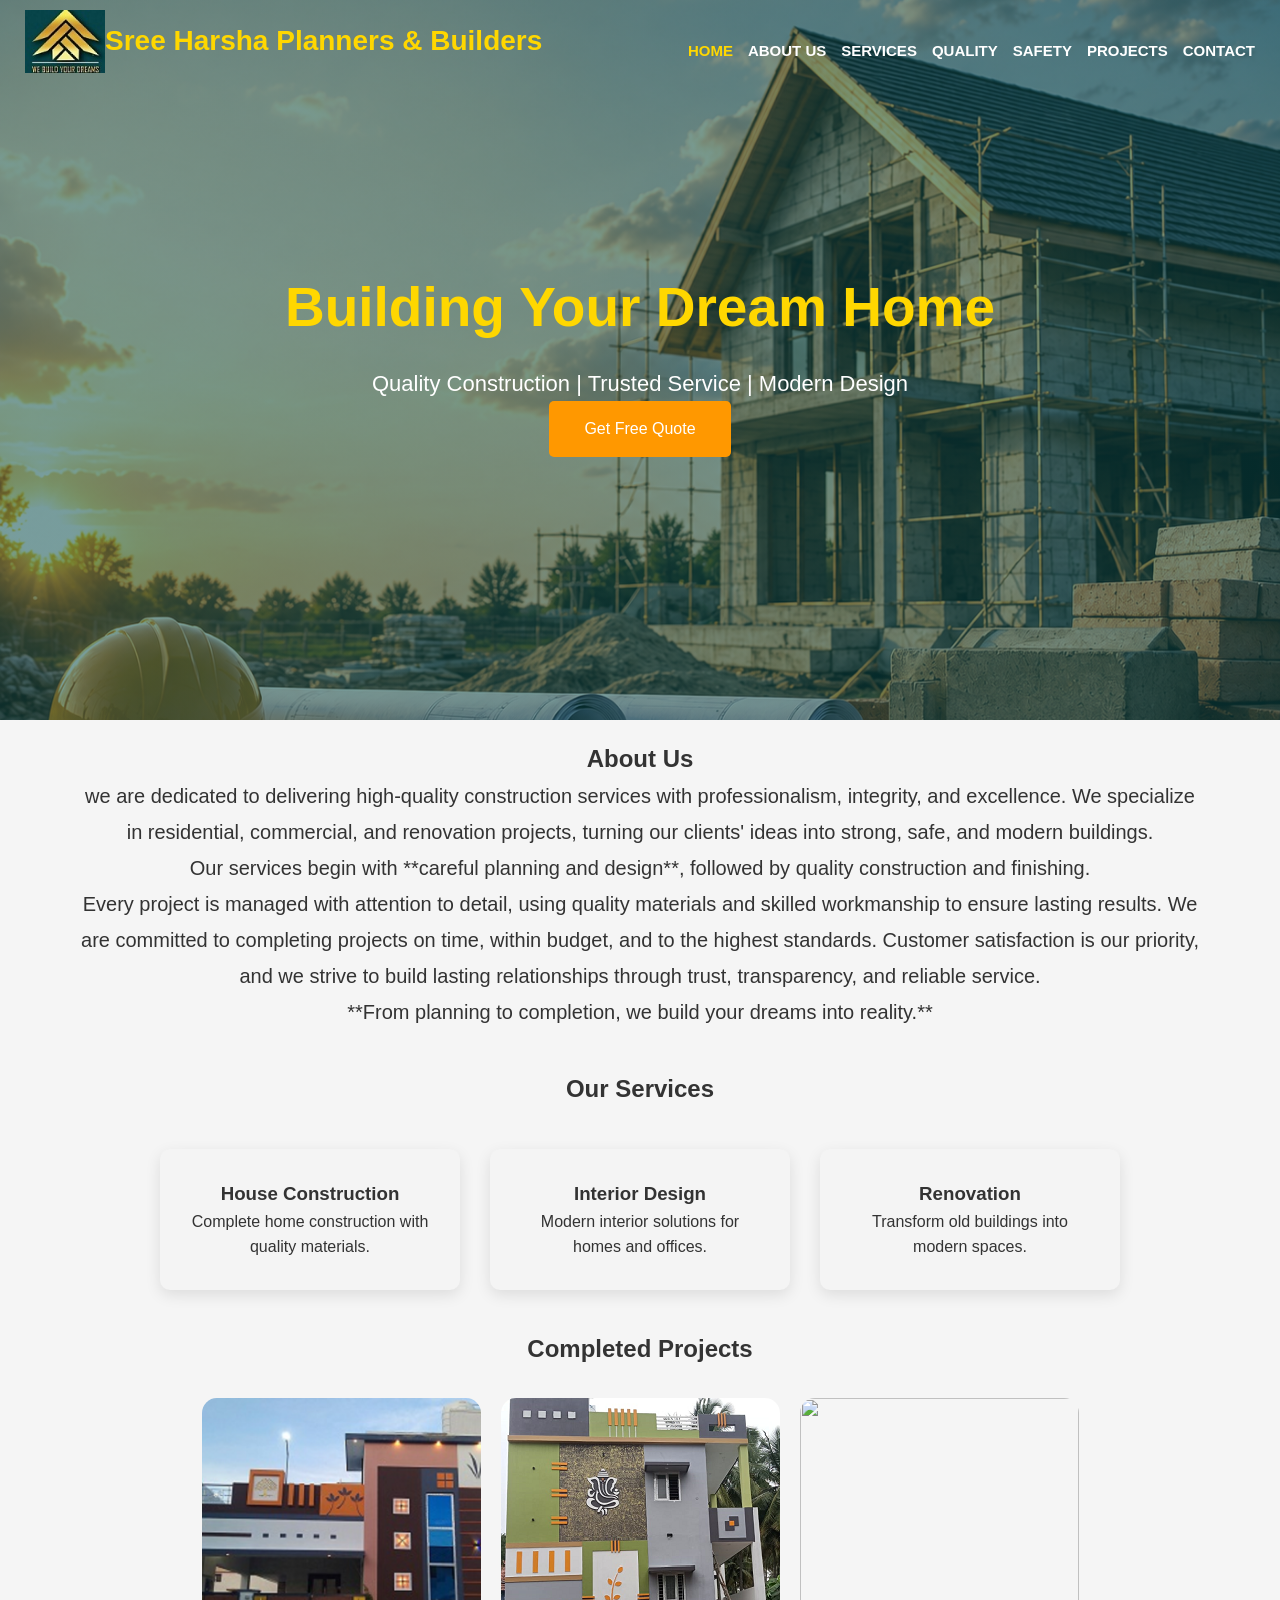
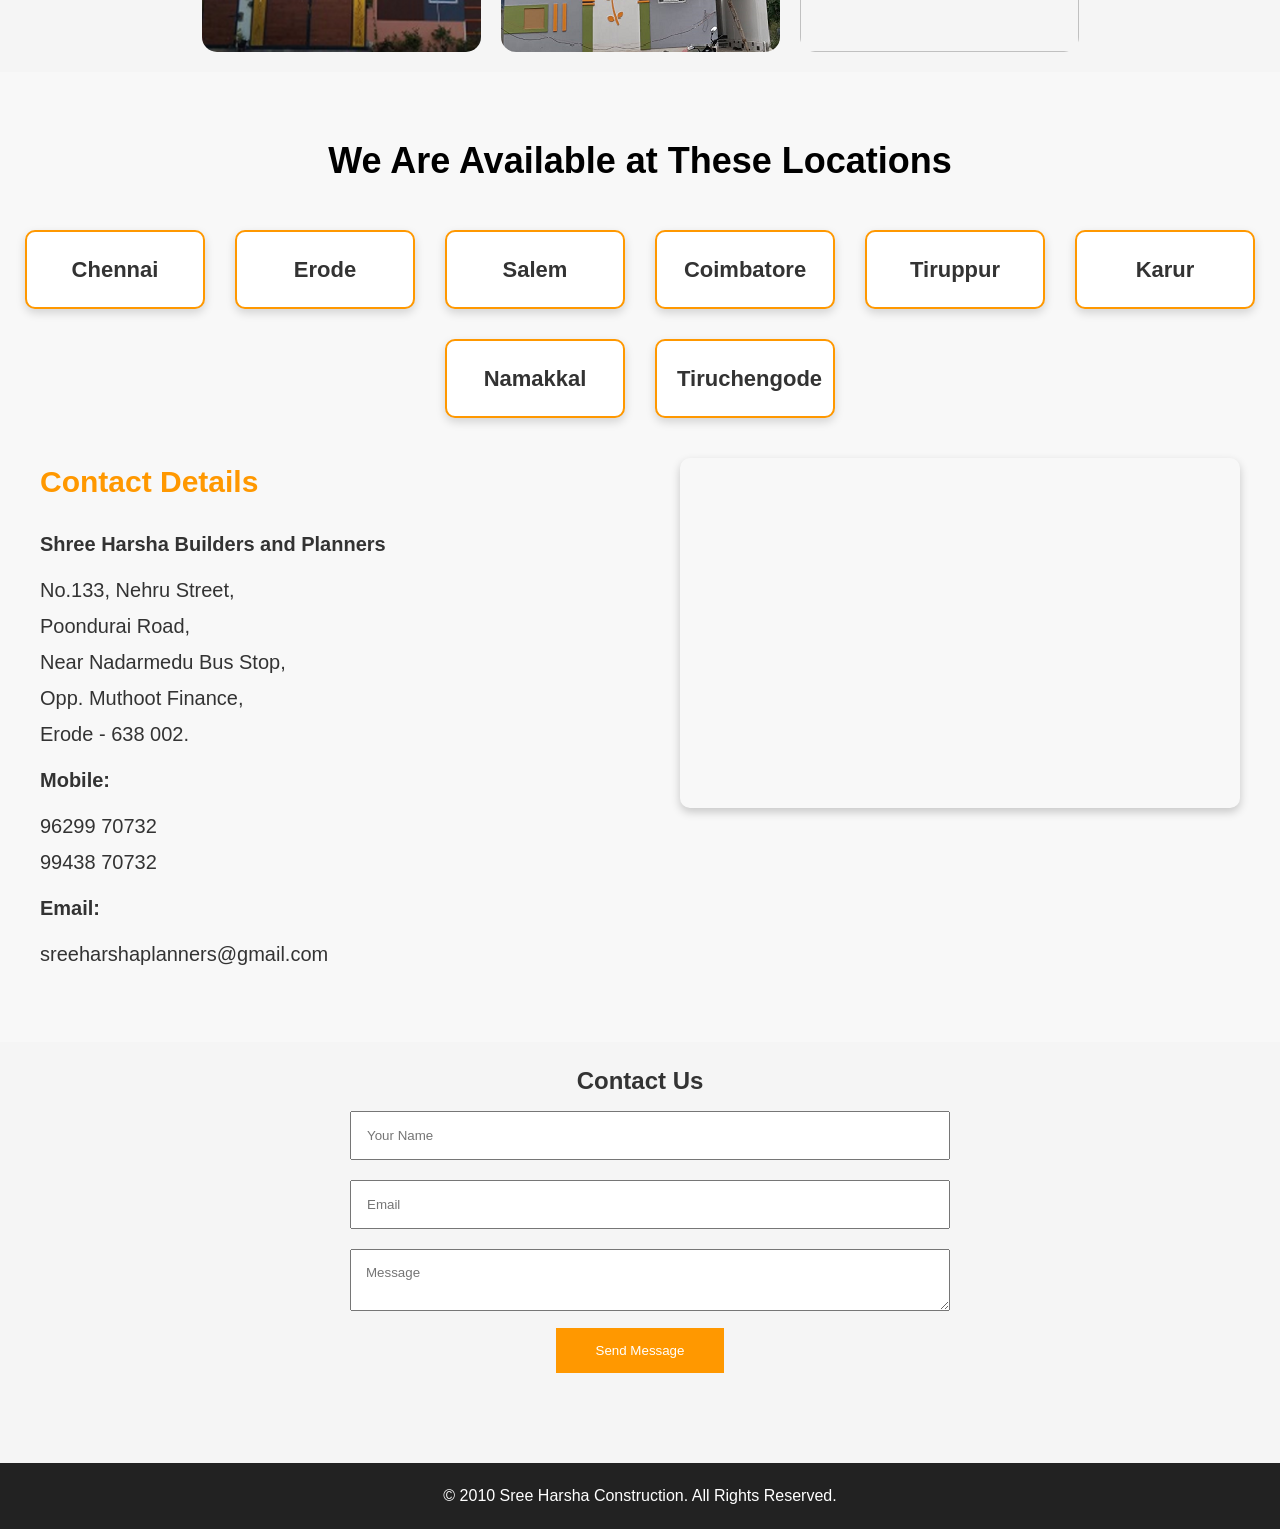
==== index.html @ abfc54a1 "Update index.html" ====
<!DOCTYPE html>
<html lang="en">
<head>
<meta charset="UTF-8">
<meta name="viewport" content="width=device-width, initial-scale=1.0">
    <meta name="keywords" content="construction Sree harsha Planners & Builders, construction company,construction near by, builders in Erode, Sree Harsha Planners and Builders, house construction Erode">
    <meta name="description" content="Sree Harsha  Planners & Builders offers house construction, renovation, interior design, and building planning services in Erode and nearby areas.">
<title>Sree Harsha Planners & Builders | Construction Company in Erode</title>
<link rel="stylesheet" href="style.css">
</head>
<body>
<header>
    <nav>
<div class="logo">
  <a href="index.html">
    <img src="images/logo.png" alt="BuildStrong Construction Logo">
          <h2>Sree Harsha Planners & Builders </h2>
</a>
</div>

        <ul>
            <li><a href="index.html" class="active">HOME</a></li>
            <li><a href="about.html">ABOUT US</a></li>
            <li><a href="services.html">SERVICES</a></li>
            <li><a href="quality.html">QUALITY</a></li>
          
            <li><a href="safty.html">SAFETY</a></li>
            <li><a href="projects.html">PROJECTS</a></li>
            <li><a href="contact.html" >CONTACT</a></li>
        </ul>
    </nav>

<div class="hero">
<h1>Building Your Dream Home</h1>
<p>Quality Construction | Trusted Service | Modern Design</p>
<a href="#contact" class="btn">Get Free Quote</a>
</div>

</header>
<section id="about" class="about">
<h2>About Us</h2>

<p>
 we are dedicated to delivering high-quality construction services with professionalism, integrity, and excellence. We specialize in residential, commercial, and renovation projects, turning our clients' ideas into strong, safe, and modern buildings.

<br>Our services begin with **careful planning and design**, followed by quality construction and finishing.</br>
Every project is managed with attention to detail, using quality materials and skilled workmanship to ensure lasting results.

We are committed to completing projects on time, within budget, and to the highest standards. Customer satisfaction is our priority, and we strive to build lasting relationships through trust, transparency, and reliable service.
<br>**From planning to completion, we build your dreams into reality.**</br>
</p>
</section>
<section id="services">
<h2>Our Services</h2>
<div class="cards">
<div class="card">
<h3>House Construction</h3>
<p>Complete home construction with quality materials.</p>
</div>
<div class="card">
<h3>Interior Design</h3>
<p>Modern interior solutions for homes and offices.</p>
</div>
<div class="card">
<h3>Renovation</h3>
<p>Transform old buildings into modern spaces.</p>
</div>
</div>
</section>
<section id="projects">
<h2>Completed Projects</h2>
<div class="gallery">
<img src="images\IMG_20260610_184210.png">
<img src="images\IMG-20251127-WA0011.png">
<img src="https://images.unsplash.com/photo-1484154218962-a197022b5858?w=500">
</div>
</section>
<section class="location-section">
<h2>We Are Available at These Locations</h2>
<div class="location-container">
  <div class="location-card">Chennai</div>
 <div class="location-card">Erode</div>  
 <div class="location-card">Salem</div>
 <div class="location-card">Coimbatore</div> 
 <div class="location-card">Tiruppur</div>  
<div class="location-card">Karur</div>
 <div class="location-card">Namakkal</div> 
<div class="location-card">Tiruchengode</div>
</div>
<div class="contact-container">
<div class="contact-left">
<h3>Contact Details</h3>
<p><strong>Shree Harsha Builders and Planners</strong></p>
<p>
No.133, Nehru Street,<br>
Poondurai Road,<br>
Near Nadarmedu Bus Stop,<br>
Opp. Muthoot Finance,<br>
Erode - 638 002.
</p>
<p><strong>Mobile:</strong></p>
<p>96299 70732<br>
99438 70732
</p>
<p><strong>Email:</strong></p>
<p>sreeharshaplanners@gmail.com
</div>
<div class="contact-right">
<iframe
src="https://www.google.com/maps?q=No.133,Nehru%20Street,Poondurai%20Road,Erode%20638002&output=embed"
width="100%"
height="320"
style="border:0;"
allowfullscreen=""
loading="lazy">
</iframe>
</div>
</div>
</section>
<section id="contact">
<h2>Contact Us</h2>
<form>
<input type="text" placeholder="Your Name">
<input type="email" placeholder="Email">
<textarea placeholder="Message"></textarea>
<button>Send Message</button>
</form>
</section>
<footer>
<p>&copy; 2010 Sree Harsha Construction. All Rights Reserved.</p>
</footer>

<script src="script.js"></script>

</body>
</html>
---- style.css ----
*{
margin:0;
padding:0;
box-sizing:border-box;
font-family:Arial,sans-serif;
}
body{
    background:#f5f5f5;
    color:#333;
line-height:1.6;

}
header{
    
background-image:    linear-gradient(rgba(10,77,77,0.55), rgba(10,77,77,0.55)),
url("images/backgroundhome.png");
    background-size: cover;
  background-position: center;
    background-repeat: no-repeat;
    height:80vh;
    width:100%;
 
}
.logo a {
    display:flex;
    align-items:center;
 text-decoration:none;
}
.logo img{
    width:80px;
    height:auto;
       display:block;
background:transparent;
}
.logo h2{
    color:#FFD700;      
font-size:28px;

white-space:nowrap;
}
nav{
position:absolute;
    top:0;
    left:0;
    width:100%;
    display:flex;
    justify-content:space-between;
    align-items:center;
    padding:10px 25px;
    background:transparent;
    z-index:1000;
 box-sizing:border-box;

}

nav ul{
    display:flex;
    list-style:none;
      gap:15px;/* Centers the menu */
     margin-top:18px;
}

nav ul li a{
     text-decoration:none;
    color:#fff;
    font-size:15px;
    font-weight:bold;
    transition:.3s;

}


nav ul li a:hover,nav ul li a.active{
    color:#FFD700;
}

.hero{
height:80vh;
    display:flex;
    justify-content:center;
    align-items:center;
    flex-direction:column;
    text-align:center;
}
.hero h1{
font-size:55px;
color:#ffd700;
margin-bottom:15px;
}
.hero p{
font-size:22px;
color:white;
}

.btn{
background:#ff9800;
padding:15px 35px;
color:white;
text-decoration:none;
border-radius:5px;
}

section{
padding:20px 80px;
text-align:center;
}
.about p{
    font-size:20px;
    line-height:1.8;

}
.cards{
display:flex;
justify-content:center;
gap:30px;
margin-top:40px;
flex-wrap:wrap;
}
.card{
width:300px;
padding:30px;
background:#f4f4f4;
border-radius:10px;
box-shadow:0 5px 15px rgba(0,0,0,.1);
}
.gallery{
display:flex;
justify-content:center;
gap:20px;
flex-wrap:wrap;
margin-top:30px;
}

.gallery img{
    
width:279px;
    
height:254px;
    
object-fit:cover;
    
border-radius:15px;

}


form{
max-width:600px;
margin:auto;
}

input,textarea{
width:100%;
padding:15px;
margin:10px;
}

button{
padding:15px 40px;
background:#ff9800;
border:none;
color:white;
cursor:pointer;
}


.location-section{
text-align: center;
    
padding: 60px 20px;
    
background: #f8f8f8;
color:#000; 
   
}

.location-section h2{
    text-align:center;
      margin-bottom:40px;
    font-size:36px;
}

.location-list {
    list-style: none;
    padding: 0;
    margin: 30px 0;
}

.location-container {
    display: flex;
    flex-wrap: wrap;
    justify-content: center;
    gap: 30px;
    margin: 40px 0;
}

.location-card {
    width: 180px;
    padding: 20px;
    background: #ffffff;
    border: 2px solid #ff9800;
    border-radius: 10px;
    text-align: center;
    font-size: 22px;
    font-weight: bold;
    color: #333;
    box-shadow: 0 4px 10px rgba(0,0,0,0.15);
    transition: 0.3s;
}

.location-card:hover {
    background: #ff9800;
    color: #ffffff;
    transform: translateY(-5px);
}

.contact-container{
    display:flex;
    justify-content:space-between;
align-items:flex-start;
    gap:80px;
    flex-wrap:wrap;
 max-width: 1200px;
    
margin: auto;
}

.contact-left{
    flex:1;
    min-width:300px;
text-align:left;
}

.contact-left h3{
font-size:30px;
    color:#ff9800;
    margin-bottom:20px;
}

.contact-left p{
    line-height:1.8;
    font-size:20px;
margin:10px 0;
color:#333;
}

.contact-right{
    flex:1;
    min-width:350px;
}

.contact-right iframe{
    width:100%;
    height:350px;
border:0;
    border-radius:10px;
box-shadow:0 4px 10px rgba(0,0,0,0.2);
}

.container{
    display:flex;
}

.left-side{
    width:50%;
}

.right-side{
    width:50%;
}
footer{
    background:#222;
    color:#fff;
    text-align:center;
    padding:20px;
 margin-top:70px;
}

@media (max-width:768px){
    /* HEADER */
    header{
     height:600px;
          }
    /* NAVIGATION */
    nav{
        position:relative;
        flex-direction:column;
        align-items:center;
        padding:15px;
    }

    .logo a{
     flex-direction:row;
        padding:0;
        margin-bottom:15px;
    }
     .logo img{
        width:65px;
    }
    .logo h2{
        font-size:21px;
        text-align:center;
        white-space:normal;
        margin-left:8px;
    }

    nav ul{
        flex-direction:column;
        gap:10px;
       margin:0;
    }
  nav ul li{
        margin:0;
    }

    nav ul li a{
        font-size:16px;
    }

    /* HERO */
    .hero{
  position:absolute;
        height:auto;
        top:380px;
        padding:0 15px;
          }
    .hero h1{
        font-size:38px;
              }
    .hero p{
        font-size:17px;
        line-height:1.5;
    }
    .btn{
        display:inline-block;
        padding:12px 25px;
        font-size:16px;
    }
    /* SECTIONS */
    section{
        padding:40px 20px;
    }
    /* ABOUT */
    .about p{
        font-size:17px;
        line-height:1.7;
    }


    /* CARDS */
    .cards{
        flex-direction:column;
        align-items:center;
        gap:20px;
    }

    .card{
        width:100%;
        max-width:350px;
    }


    /* GALLERY */
    .gallery{
        gap:15px;
    }

    .gallery img{
        width:100%;
        max-width:350px;
        height:auto;
    }


    /* LOCATIONS */
    .location-container{
        flex-direction:column;
        align-items:center;
        gap:20px;
    }

    .location-card{
        width:100%;
        max-width:300px;
        font-size:18px;
    }


    /* CONTACT */
    .contact-container{
        flex-direction:column;
        align-items:center;
        gap:30px;
    }

    .contact-left,
    .contact-right{
        width:100%;
        min-width:100%;
    }

    .contact-left{
        text-align:center;
    }

    .contact-left h3{
        font-size:26px;
    }

    .contact-left p{
        font-size:17px;
        line-height:1.7;
    }

    .contact-right iframe{
        width:100%;
        height:300px;
    }


    /* FORM */
    form{
        width:100%;
    }

    input,
    textarea{
        width:100%;
        margin:10px 0;
    }

    button{
        width:100%;
    }


    /* CONTAINER */
    .container{
        flex-direction:column;
        width:95%;
        margin:auto;
    }

    .left-side,
    .right-side{
        width:100%;
    }


    /* FOOTER */
    footer{
        padding:20px 15px;
    }

    footer h2{
        font-size:22px;
    }

    footer p{
        font-size:14px;
    }


    /* IFRAME */
    iframe{
        width:100%;
        max-width:100%;
    }

}
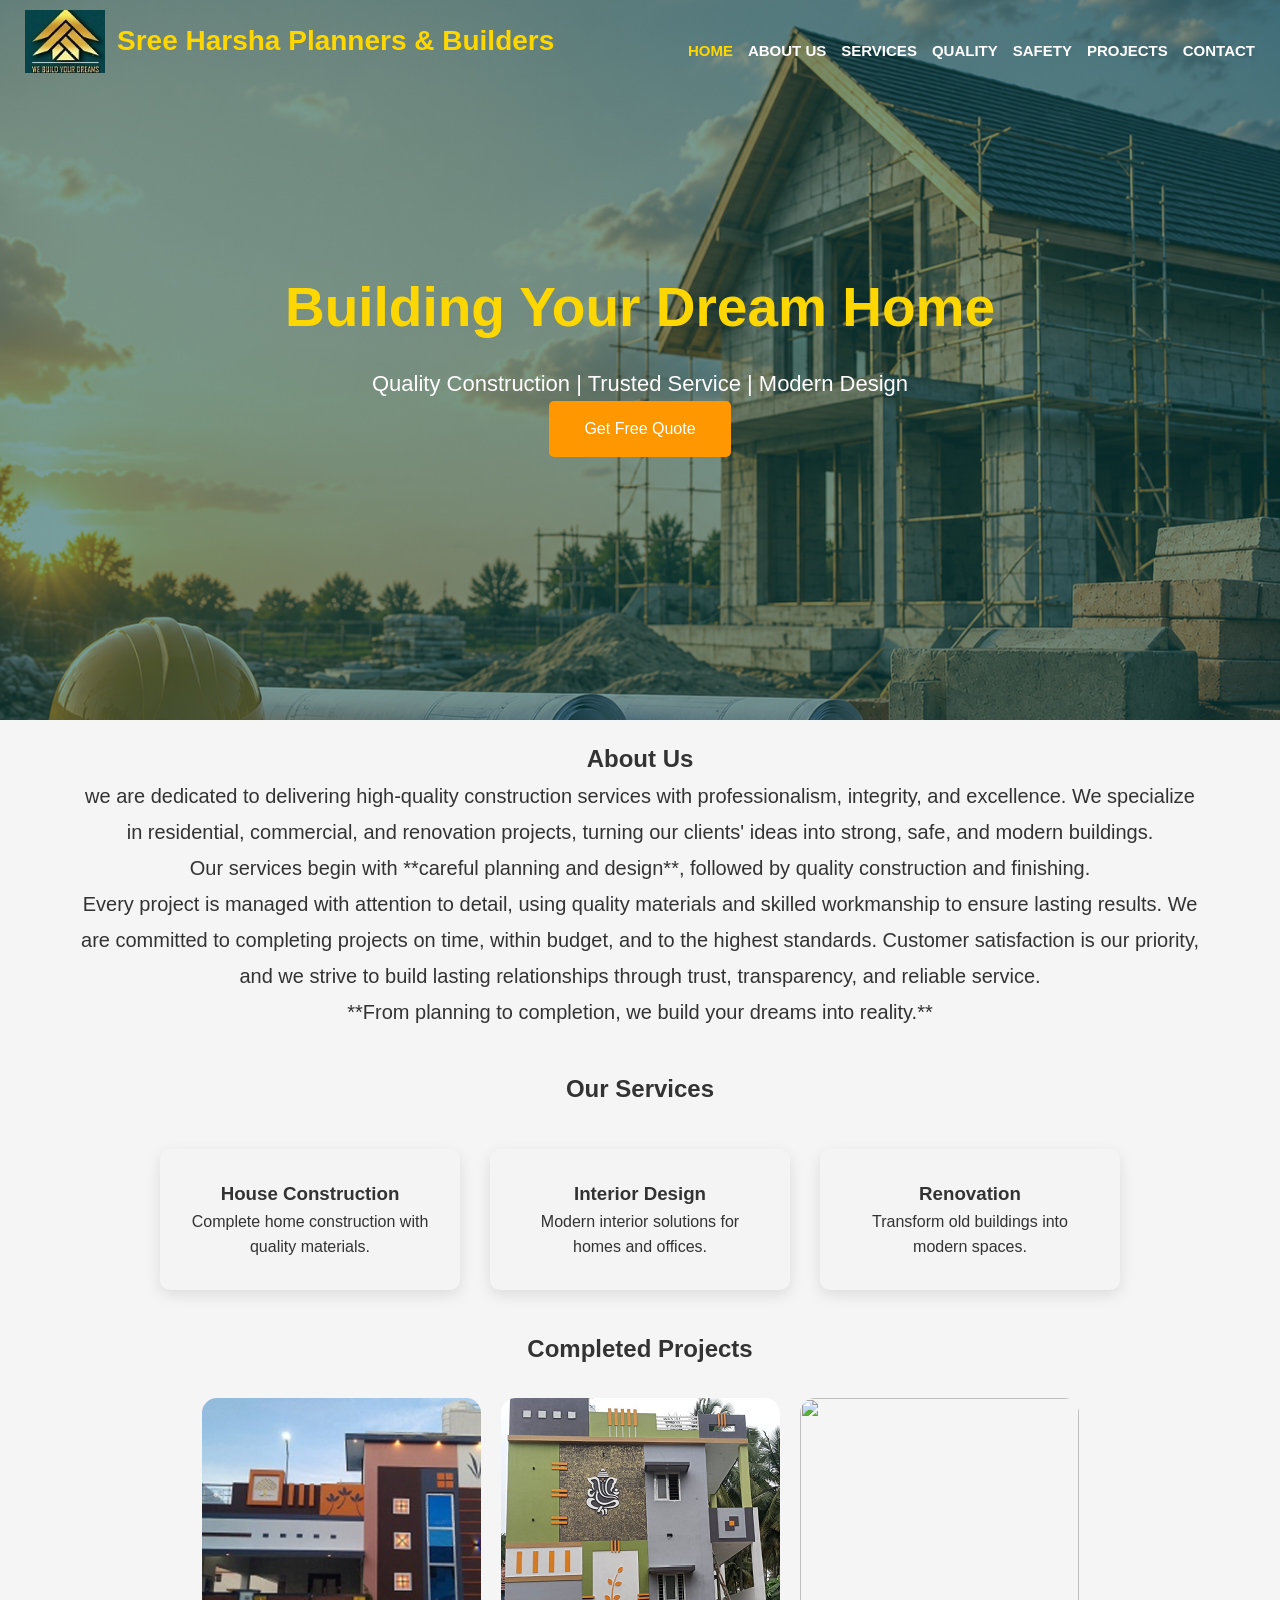
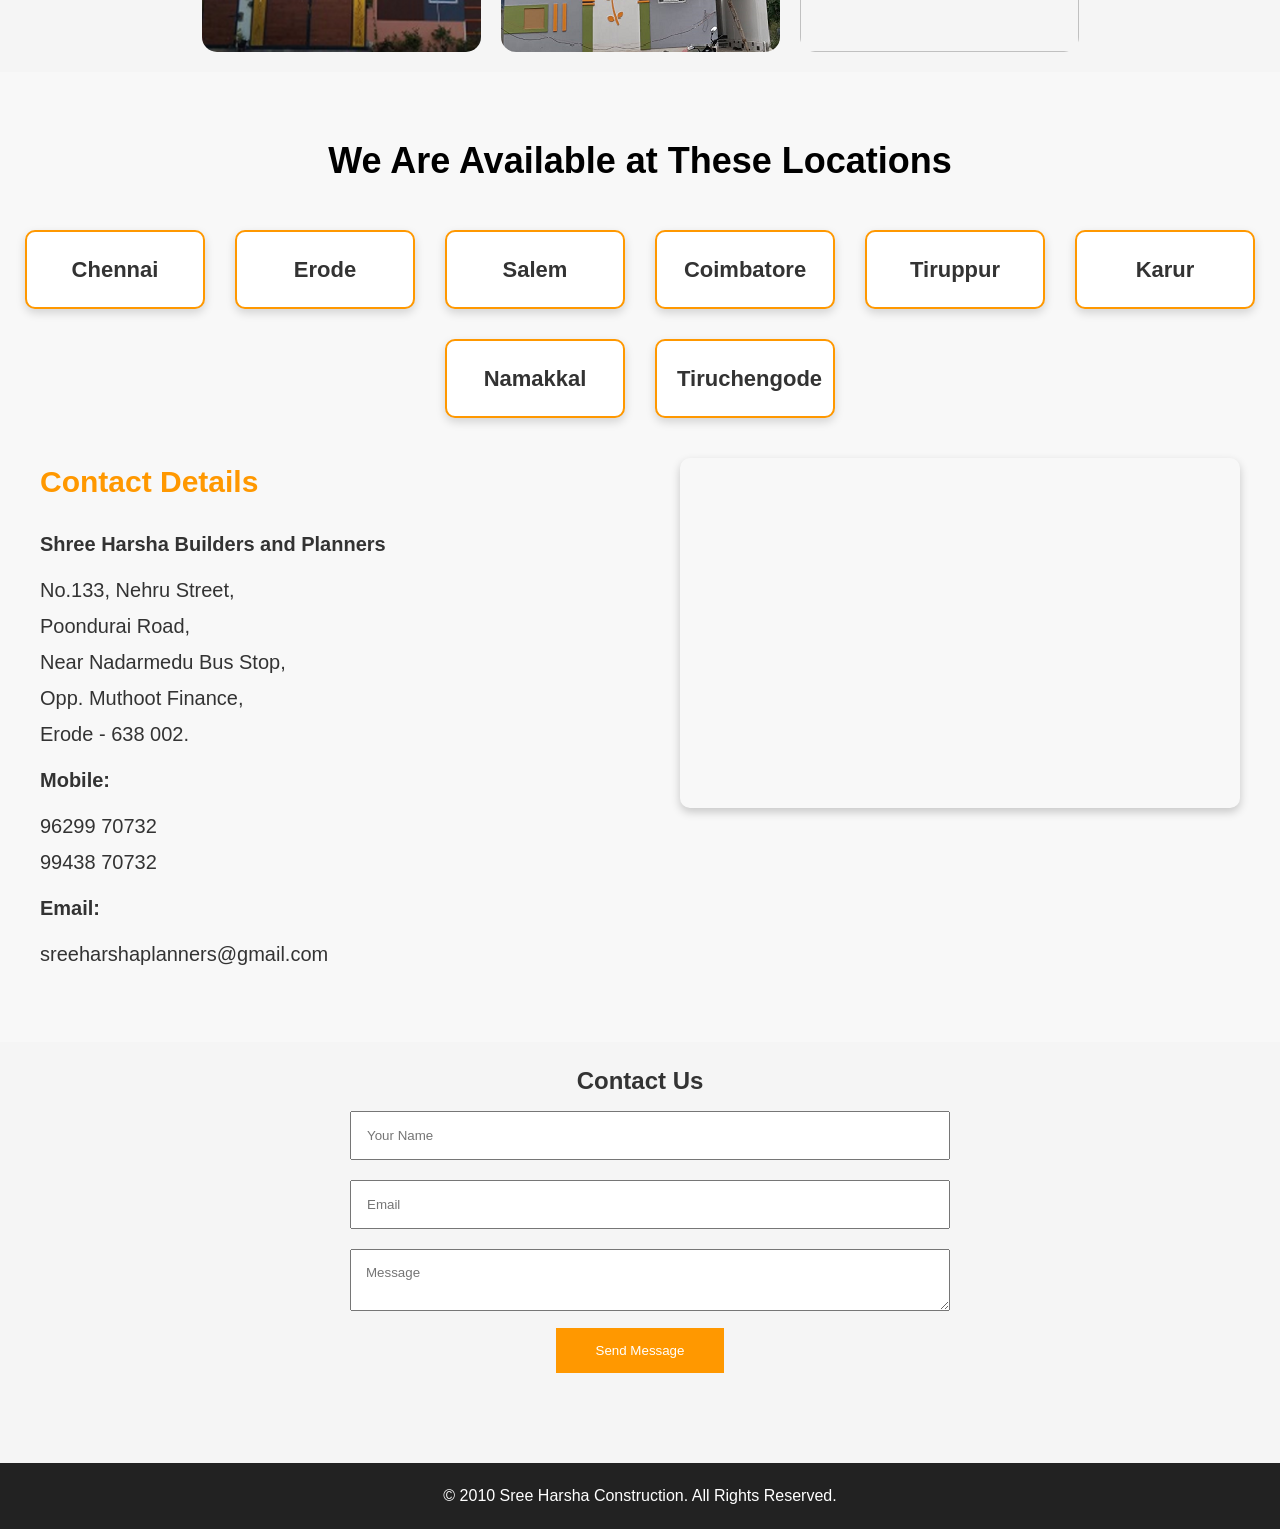
==== commit d6ed7d7b: "Enhance index.html with SEO and structural updates Added structured data for SEO and improved HTML s" ====
--- a/index.html
+++ b/index.html
@@ -3,9 +3,18 @@
 <head>
 <meta charset="UTF-8">
 <meta name="viewport" content="width=device-width, initial-scale=1.0">
-    <meta name="keywords" content="construction Sree harsha Planners & Builders, construction company,construction near by, builders in Erode, Sree Harsha Planners and Builders, house construction Erode">
+    <meta name="keywords" content="construction Sree harsha Planners & Builders, construction company,construction, builders in Erode, Sree Harsha Planners and Builders, house construction Erode">
     <meta name="description" content="Sree Harsha  Planners & Builders offers house construction, renovation, interior design, and building planning services in Erode and nearby areas.">
 <title>Sree Harsha Planners & Builders | Construction Company in Erode</title>
+    <script type="application/ld+json">
+{
+  "@context": "https://schema.org",
+  "@type": "WebSite",
+  "name": "Sree Harsha Construction",
+  "alternateName": "Construction Company",
+  "url": "https://sreeharshaplanners.github.io/SreeHarshaPlannersandBuilders/"
+}
+</script>
 <link rel="stylesheet" href="style.css">
 </head>
 <body>
--- a/style.css
+++ b/style.css
@@ -11,8 +11,7 @@
 
 }
 header{
-    
-background-image:    linear-gradient(rgba(10,77,77,0.55), rgba(10,77,77,0.55)),
+    background-image:    linear-gradient(rgba(10,77,77,0.55), rgba(10,77,77,0.55)),
 url("images/backgroundhome.png");
     background-size: cover;
   background-position: center;
@@ -35,7 +34,7 @@
 .logo h2{
     color:#FFD700;      
 font-size:28px;
-
+  margin-left:12px;
 white-space:nowrap;
 }
 nav{
@@ -68,12 +67,9 @@
     transition:.3s;
 
 }
-
-
 nav ul li a:hover,nav ul li a.active{
     color:#FFD700;
 }
-
 .hero{
 height:80vh;
     display:flex;
@@ -130,31 +126,21 @@
 flex-wrap:wrap;
 margin-top:30px;
 }
-
 .gallery img{
-    
-width:279px;
-    
-height:254px;
-    
-object-fit:cover;
-    
-border-radius:15px;
-
-}
-
-
+    width:279px;
+    height:254px;
+    object-fit:cover;
+    border-radius:15px;
+}
 form{
 max-width:600px;
 margin:auto;
 }
-
 input,textarea{
 width:100%;
 padding:15px;
 margin:10px;
 }
-
 button{
 padding:15px 40px;
 background:#ff9800;
@@ -162,30 +148,22 @@
 color:white;
 cursor:pointer;
 }
-
-
 .location-section{
 text-align: center;
-    
-padding: 60px 20px;
-    
+padding: 60px 20px; 
 background: #f8f8f8;
 color:#000; 
-   
-}
-
+   }
 .location-section h2{
     text-align:center;
       margin-bottom:40px;
     font-size:36px;
 }
-
 .location-list {
     list-style: none;
     padding: 0;
     margin: 30px 0;
 }
-
 .location-container {
     display: flex;
     flex-wrap: wrap;
@@ -193,7 +171,6 @@
     gap: 30px;
     margin: 40px 0;
 }
-
 .location-card {
     width: 180px;
     padding: 20px;
@@ -207,13 +184,11 @@
     box-shadow: 0 4px 10px rgba(0,0,0,0.15);
     transition: 0.3s;
 }
-
 .location-card:hover {
     background: #ff9800;
     color: #ffffff;
     transform: translateY(-5px);
 }
-
 .contact-container{
     display:flex;
     justify-content:space-between;
@@ -221,34 +196,28 @@
     gap:80px;
     flex-wrap:wrap;
  max-width: 1200px;
-    
-margin: auto;
-}
-
+    margin: auto;
+}
 .contact-left{
     flex:1;
     min-width:300px;
 text-align:left;
 }
-
 .contact-left h3{
 font-size:30px;
     color:#ff9800;
     margin-bottom:20px;
 }
-
 .contact-left p{
     line-height:1.8;
     font-size:20px;
 margin:10px 0;
 color:#333;
 }
-
 .contact-right{
     flex:1;
     min-width:350px;
 }
-
 .contact-right iframe{
     width:100%;
     height:350px;
@@ -256,15 +225,12 @@
     border-radius:10px;
 box-shadow:0 4px 10px rgba(0,0,0,0.2);
 }
-
 .container{
     display:flex;
 }
-
 .left-side{
     width:50%;
 }
-
 .right-side{
     width:50%;
 }
@@ -275,7 +241,6 @@
     padding:20px;
  margin-top:70px;
 }
-
 @media (max-width:768px){
     /* HEADER */
     header{
@@ -288,7 +253,6 @@
         align-items:center;
         padding:15px;
     }
-
     .logo a{
      flex-direction:row;
         padding:0;
@@ -299,11 +263,10 @@
     }
     .logo h2{
         font-size:21px;
-        text-align:center;
+      margin-left:8px;
+       padding:0;
         white-space:normal;
-        margin-left:8px;
-    }
-
+        }
     nav ul{
         flex-direction:column;
         gap:10px;
@@ -312,7 +275,6 @@
   nav ul li{
         margin:0;
     }
-
     nav ul li a{
         font-size:16px;
     }
@@ -329,8 +291,7 @@
               }
     .hero p{
         font-size:17px;
-        line-height:1.5;
-    }
+        }
     .btn{
         display:inline-block;
         padding:12px 25px;
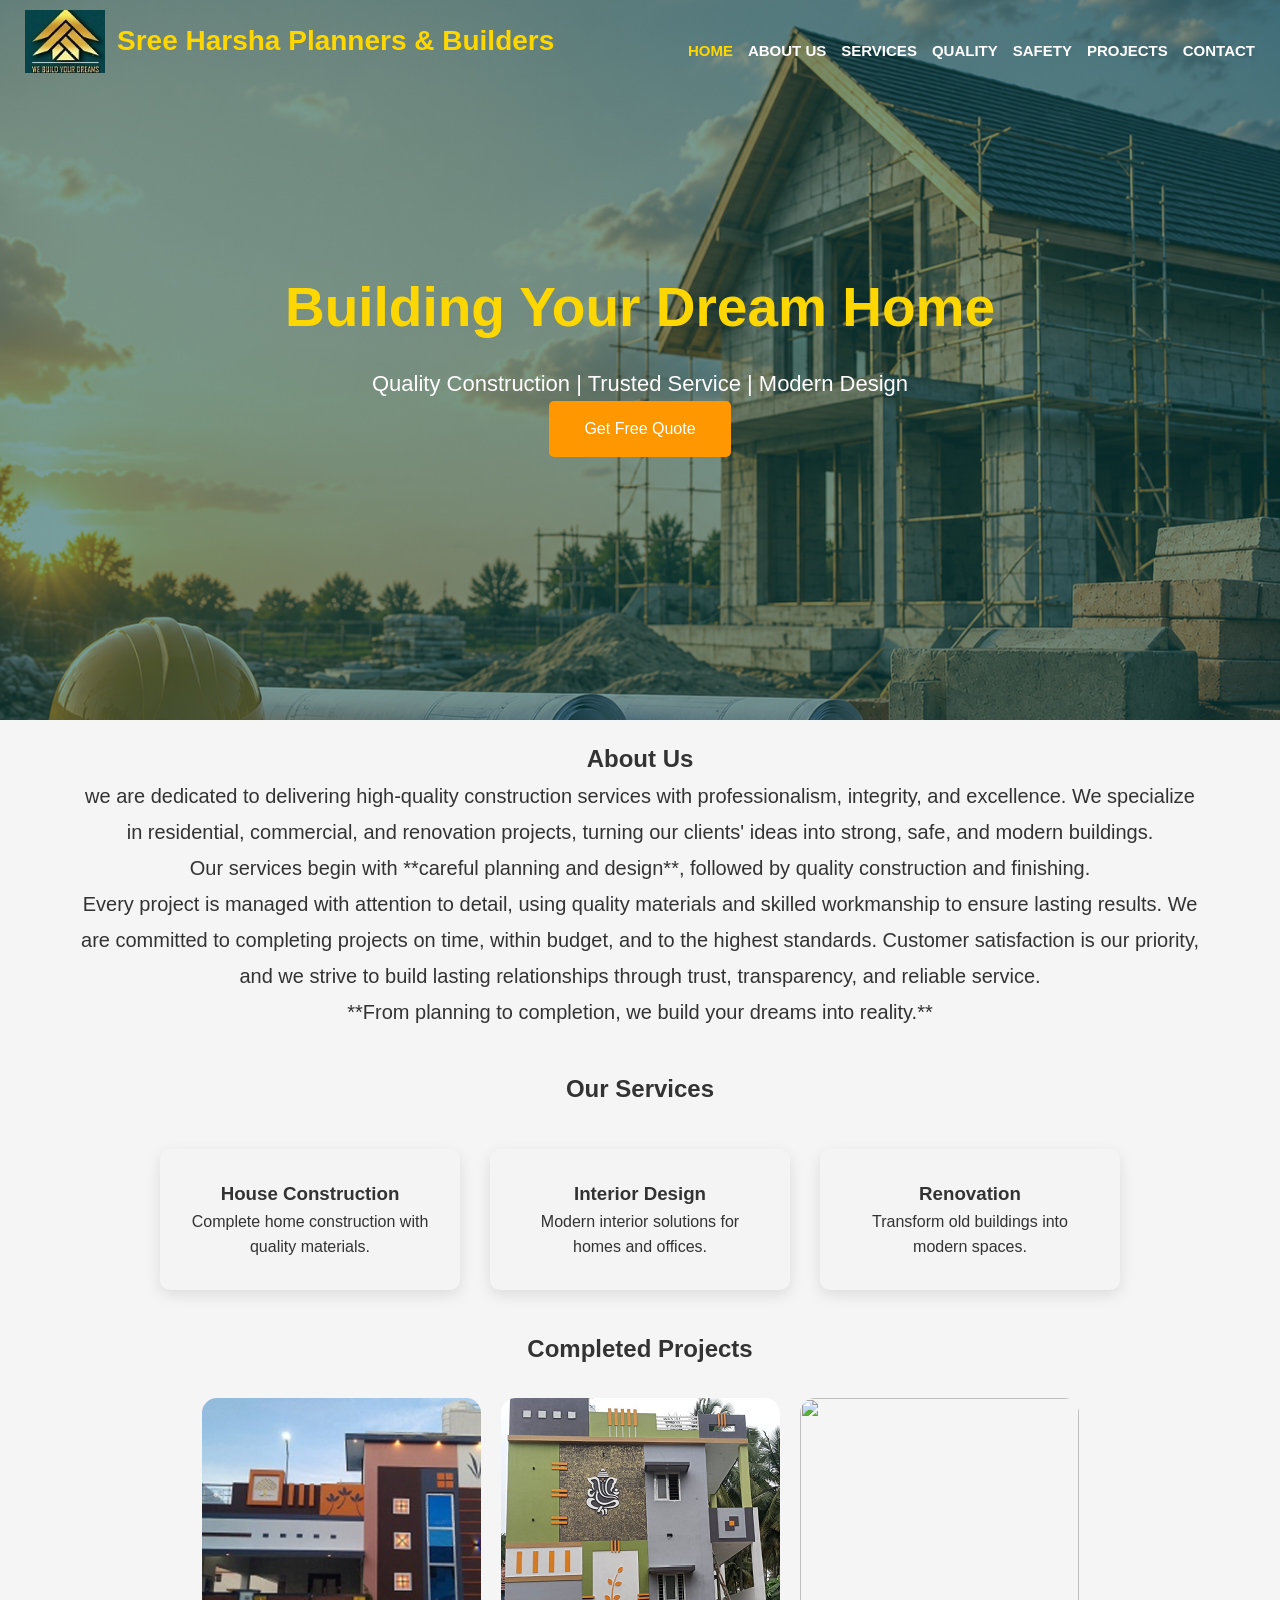
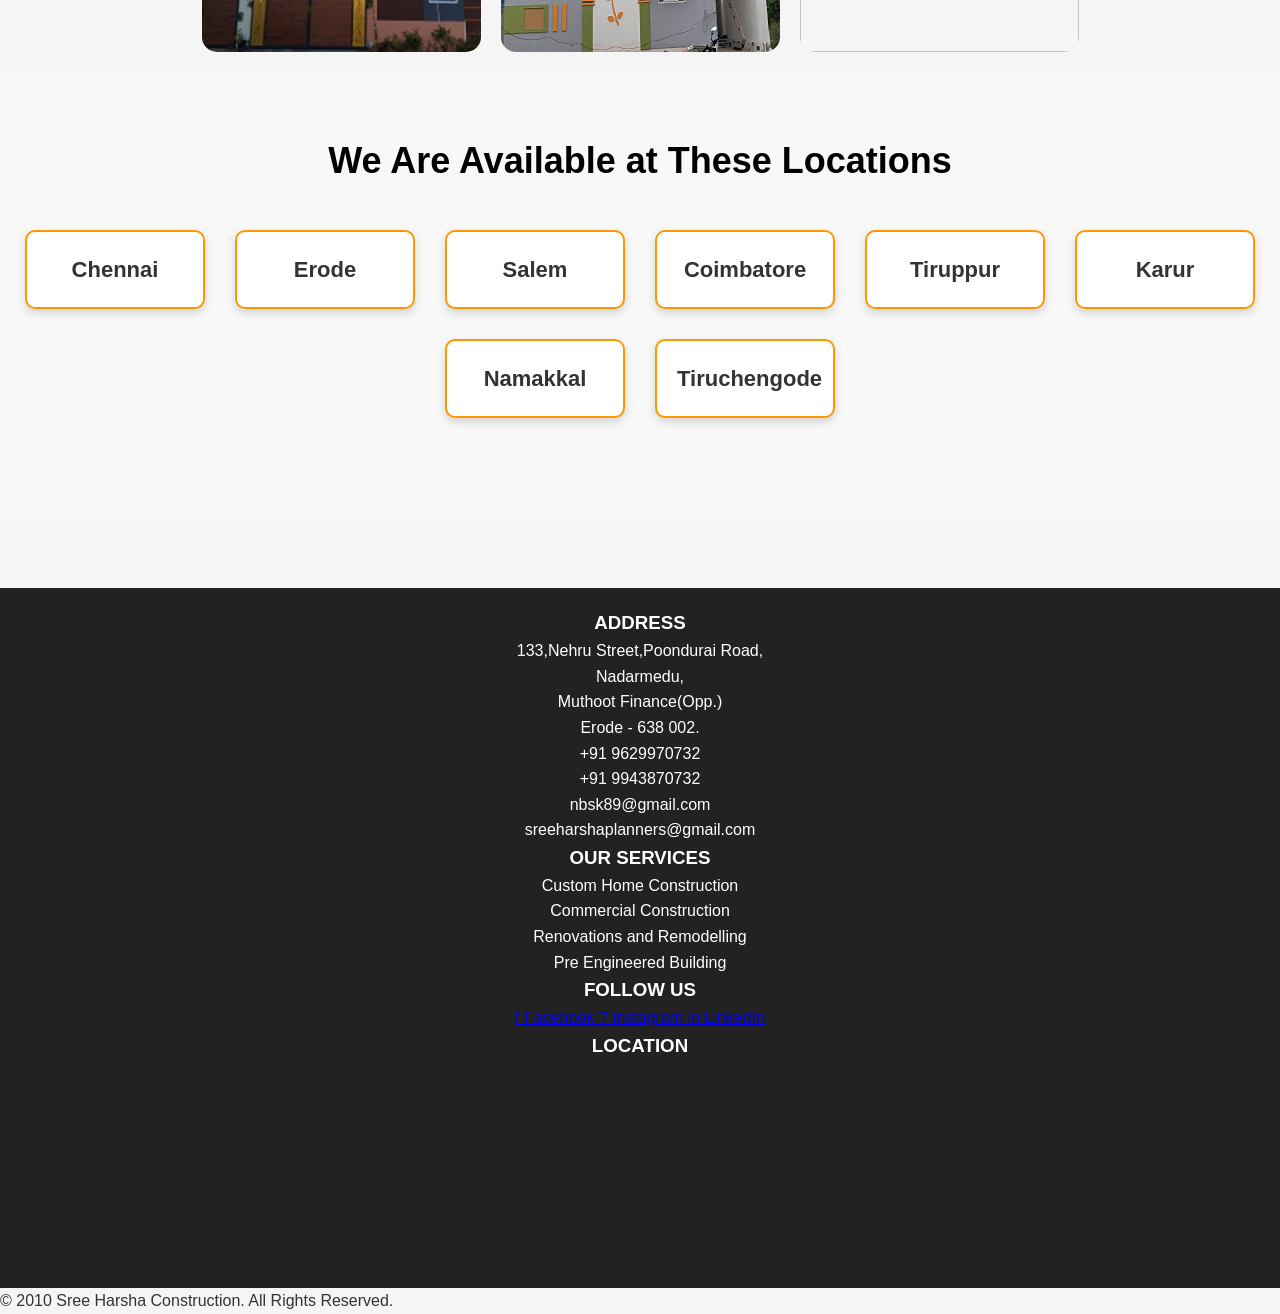
==== commit 63732ca9: "Update index.html" ====
--- a/index.html
+++ b/index.html
@@ -5,7 +5,7 @@
 <meta name="viewport" content="width=device-width, initial-scale=1.0">
     <meta name="keywords" content="construction Sree harsha Planners & Builders, construction company,construction, builders in Erode, Sree Harsha Planners and Builders, house construction Erode">
     <meta name="description" content="Sree Harsha  Planners & Builders offers house construction, renovation, interior design, and building planning services in Erode and nearby areas.">
-<title>Sree Harsha Planners & Builders | Construction Company in Erode</title>
+<title>Sree Harsha Planners & Builders | Construction Company </title>
     <script type="application/ld+json">
 {
   "@context": "https://schema.org",
@@ -26,13 +26,11 @@
           <h2>Sree Harsha Planners & Builders </h2>
 </a>
 </div>
-
-        <ul>
+      <ul>
             <li><a href="index.html" class="active">HOME</a></li>
             <li><a href="about.html">ABOUT US</a></li>
             <li><a href="services.html">SERVICES</a></li>
             <li><a href="quality.html">QUALITY</a></li>
-          
             <li><a href="safty.html">SAFETY</a></li>
             <li><a href="projects.html">PROJECTS</a></li>
             <li><a href="contact.html" >CONTACT</a></li>
@@ -96,50 +94,83 @@
  <div class="location-card">Namakkal</div> 
 <div class="location-card">Tiruchengode</div>
 </div>
-<div class="contact-container">
-<div class="contact-left">
-<h3>Contact Details</h3>
-<p><strong>Shree Harsha Builders and Planners</strong></p>
-<p>
-No.133, Nehru Street,<br>
-Poondurai Road,<br>
-Near Nadarmedu Bus Stop,<br>
-Opp. Muthoot Finance,<br>
-Erode - 638 002.
-</p>
-<p><strong>Mobile:</strong></p>
-<p>96299 70732<br>
-99438 70732
-</p>
-<p><strong>Email:</strong></p>
-<p>sreeharshaplanners@gmail.com
+</section>
+<footer class="footer">
+
+    <div class="footer-column">
+        <h3>ADDRESS</h3>
+
+        <p>
+           133,Nehru Street,Poondurai Road,<br>
+            Nadarmedu,<br>
+            Muthoot Finance(Opp.)<br>
+             Erode - 638 002.
+        </p>
+
+        <p>
+            +91 9629970732<br>
+            +91 9943870732
+        </p>
+
+        <p>
+            nbsk89@gmail.com<br>
+            sreeharshaplanners@gmail.com
+        </p>
+    </div>
+
+
+    <div class="footer-column">
+        <h3>OUR SERVICES</h3>
+
+        <p>Custom Home Construction</p>
+        <p>Commercial Construction</p>
+        <p>Renovations and Remodelling</p>
+        <p>Pre Engineered Building</p>
+    </div>
+
+
+   <div class="footer-column">
+    <h3>FOLLOW US</h3>
+
+    <div class="social-links">
+        <a href="#" aria-label="Facebook">
+            <span class="social-icon">f</span>
+            <span>Facebook</span>
+        </a>
+
+        <a href="#" aria-label="Instagram">
+            <span class="social-icon">?</span>
+            <span>Instagram</span>
+        </a>
+
+        <a href="#" aria-label="LinkedIn">
+            <span class="social-icon">in</span>
+            <span>LinkedIn</span>
+        </a>
+    </div>
 </div>
-<div class="contact-right">
-<iframe
-src="https://www.google.com/maps?q=No.133,Nehru%20Street,Poondurai%20Road,Erode%20638002&output=embed"
-width="100%"
-height="320"
-style="border:0;"
-allowfullscreen=""
-loading="lazy">
-</iframe>
+    <div class="footer-column">
+        <h3>LOCATION</h3>
+
+        <iframe
+            src="https://www.google.com/maps?q=11.3234705,77.7272029&z=19&output=embed"
+            width="100%"
+            height="200"
+            style="border:0;"
+            allowfullscreen=""
+            loading="lazy">
+        </iframe>
+    </div>
+
+</footer>
+
+<div class="footer-bottom">
+    <p>&copy; 2010 Sree Harsha Construction. All Rights Reserved.</p>
 </div>
-</div>
-</section>
-<section id="contact">
-<h2>Contact Us</h2>
-<form>
-<input type="text" placeholder="Your Name">
-<input type="email" placeholder="Email">
-<textarea placeholder="Message"></textarea>
-<button>Send Message</button>
-</form>
-</section>
-<footer>
-<p>&copy; 2010 Sree Harsha Construction. All Rights Reserved.</p>
-</footer>
 
 <script src="script.js"></script>
 
 </body>
 </html>
+
+
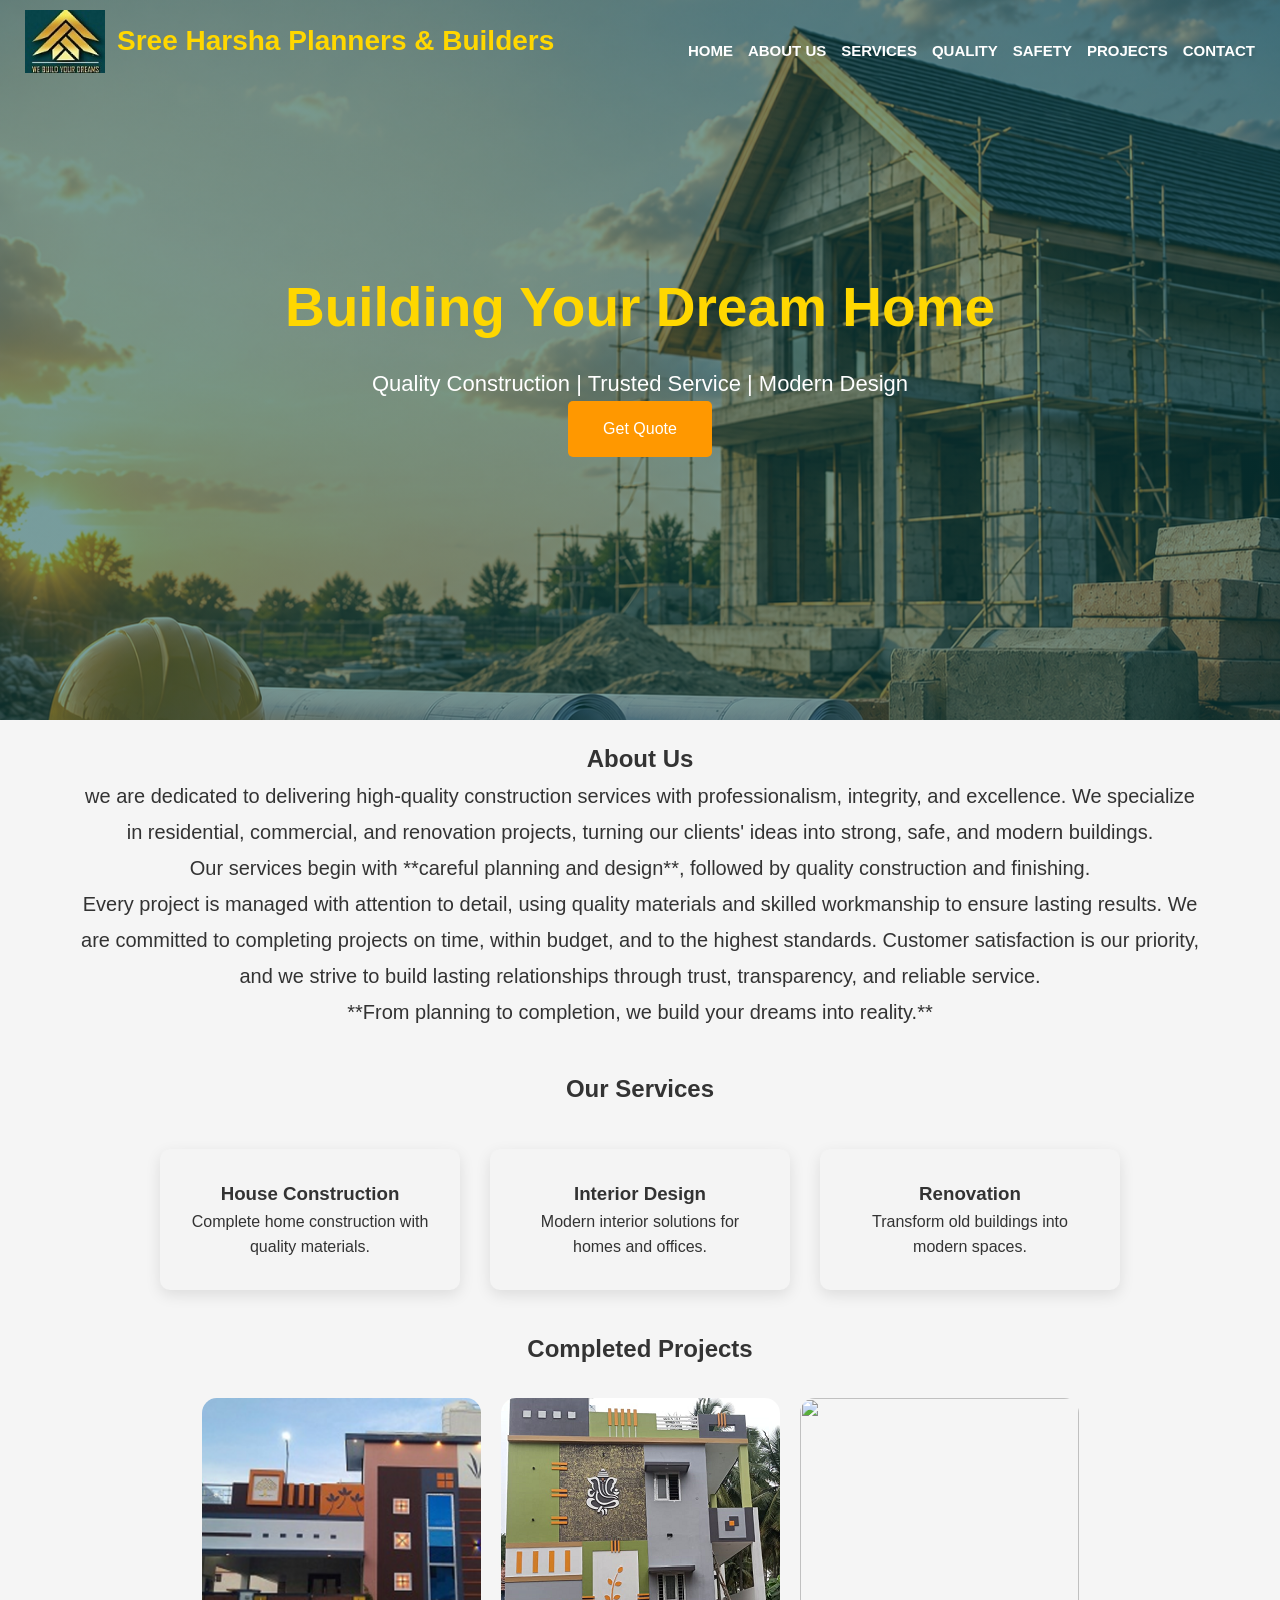
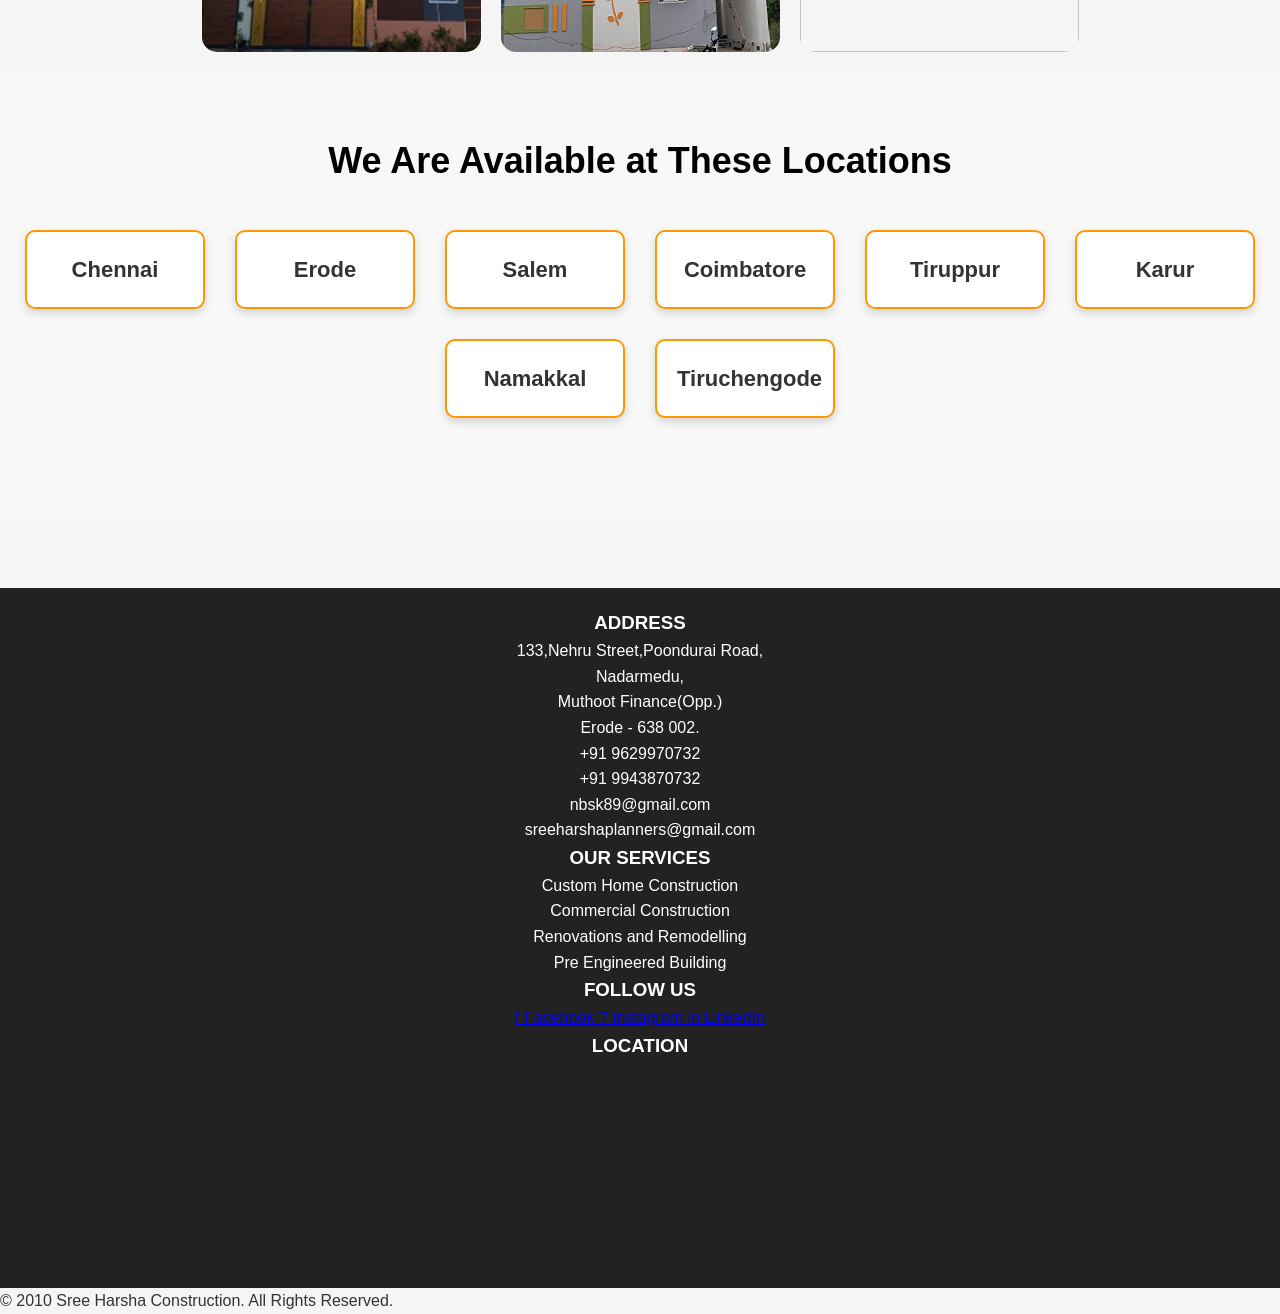
==== commit d2d0e46a: "Update index.html" ====
--- a/index.html
+++ b/index.html
@@ -3,48 +3,54 @@
 <head>
 <meta charset="UTF-8">
 <meta name="viewport" content="width=device-width, initial-scale=1.0">
-    <meta name="keywords" content="construction Sree harsha Planners & Builders, construction company,construction, builders in Erode, Sree Harsha Planners and Builders, house construction Erode">
-    <meta name="description" content="Sree Harsha  Planners & Builders offers house construction, renovation, interior design, and building planning services in Erode and nearby areas.">
-<title>Sree Harsha Planners & Builders | Construction Company </title>
-    <script type="application/ld+json">
+<title>Sree Harsha Planners & Builders | House Construction in Erode<</title>
+<meta name="description" content="Shree Harsha  Planners & Builders offers house construction, renovation, interior design, and building planning services in Erode and nearby areas.">
+<script type="application/ld+json">
 {
   "@context": "https://schema.org",
   "@type": "WebSite",
   "name": "Sree Harsha Construction",
-  "alternateName": "Construction Company",
+  "alternateName": "Sree Harsha Construction Company",
   "url": "https://sreeharshaplanners.github.io/SreeHarshaPlannersandBuilders/"
 }
 </script>
+
 <link rel="stylesheet" href="style.css">
+
 </head>
 <body>
+
 <header>
-    <nav>
+   
+ <nav>
 <div class="logo">
   <a href="index.html">
     <img src="images/logo.png" alt="BuildStrong Construction Logo">
           <h2>Sree Harsha Planners & Builders </h2>
 </a>
-</div>
-      <ul>
-            <li><a href="index.html" class="active">HOME</a></li>
+
+</div>
+
+        <ul>
+            <li><a href="index.html">HOME</a></li>
             <li><a href="about.html">ABOUT US</a></li>
             <li><a href="services.html">SERVICES</a></li>
             <li><a href="quality.html">QUALITY</a></li>
             <li><a href="safty.html">SAFETY</a></li>
             <li><a href="projects.html">PROJECTS</a></li>
-            <li><a href="contact.html" >CONTACT</a></li>
+            <li><a href="contact.html">CONTACT</a></li>
         </ul>
     </nav>
 
 <div class="hero">
 <h1>Building Your Dream Home</h1>
 <p>Quality Construction | Trusted Service | Modern Design</p>
-<a href="#contact" class="btn">Get Free Quote</a>
+<a href="#contact" class="btn">Get Quote</a>
 </div>
 
 </header>
-<section id="about" class="about">
+
+<section  class="about">
 <h2>About Us</h2>
 
 <p>
@@ -54,45 +60,78 @@
 Every project is managed with attention to detail, using quality materials and skilled workmanship to ensure lasting results.
 
 We are committed to completing projects on time, within budget, and to the highest standards. Customer satisfaction is our priority, and we strive to build lasting relationships through trust, transparency, and reliable service.
+
 <br>**From planning to completion, we build your dreams into reality.**</br>
+
 </p>
-</section>
+
+</section>
+
 <section id="services">
+
 <h2>Our Services</h2>
+
 <div class="cards">
+
 <div class="card">
 <h3>House Construction</h3>
 <p>Complete home construction with quality materials.</p>
 </div>
+
 <div class="card">
 <h3>Interior Design</h3>
 <p>Modern interior solutions for homes and offices.</p>
 </div>
+
 <div class="card">
 <h3>Renovation</h3>
 <p>Transform old buildings into modern spaces.</p>
 </div>
-</div>
-</section>
+
+</div>
+
+</section>
+
 <section id="projects">
+
 <h2>Completed Projects</h2>
+
 <div class="gallery">
+
 <img src="images\IMG_20260610_184210.png">
+
 <img src="images\IMG-20251127-WA0011.png">
+
 <img src="https://images.unsplash.com/photo-1484154218962-a197022b5858?w=500">
-</div>
-</section>
+
+</div>
+
+</section>
+
+
 <section class="location-section">
 <h2>We Are Available at These Locations</h2>
+
 <div class="location-container">
+
+  
   <div class="location-card">Chennai</div>
- <div class="location-card">Erode</div>  
+   
+ <div class="location-card">Erode</div>
+   
  <div class="location-card">Salem</div>
- <div class="location-card">Coimbatore</div> 
- <div class="location-card">Tiruppur</div>  
+   
+ <div class="location-card">Coimbatore</div>
+   
+ <div class="location-card">Tiruppur</div>
+    
 <div class="location-card">Karur</div>
- <div class="location-card">Namakkal</div> 
+   
+ <div class="location-card">Namakkal</div>
+    
 <div class="location-card">Tiruchengode</div>
+
+
 </div>
 </section>
 <footer class="footer">
@@ -172,5 +211,3 @@
 
 </body>
 </html>
-
-
